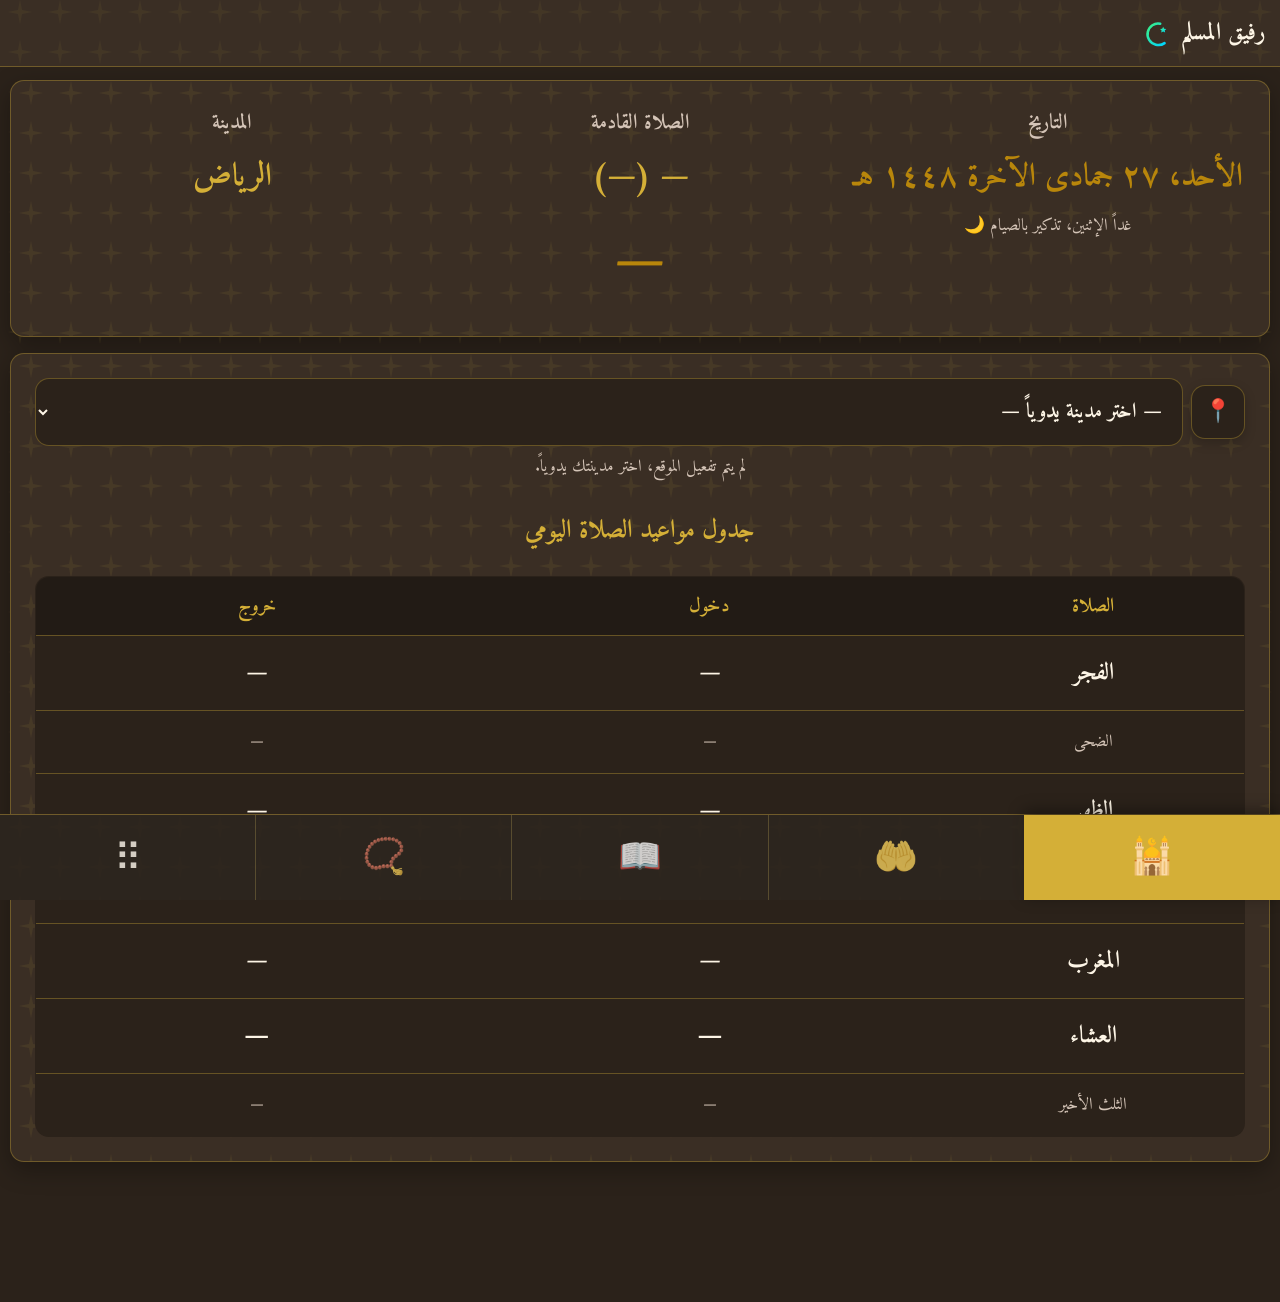
==== index.html @ 4bdc4fb9 "123" ====
<!doctype html>
<html lang="ar" dir="rtl" data-scheme="brown">
<head>
  <link rel="canonical" href="https://elyasalothman.github.io/Muslim-Companion/" />
 <meta name="description" content="رفيق المسلم: تطبيق ويب إسلامي متكامل يضم مواقيت الصلاة الدقيقة، أذكار الصباح والمساء، مصحفاً إلكترونياً للقراءة، وبوصلة القبلة."/>
<meta name="keywords" content="رفيق المسلم, مواقيت الصلاة، أذكار، القرآن الكريم، القبلة"/>

<meta property="og:title" content="رفيق المسلم - رفيقك اليومي في الطاعة"/>
<meta property="og:description" content="مواقيت صلاة، أذكار، وقرآن كريم في تطبيق واحد سريع وبسيط."/>
<meta property="og:image" content="./assets/img/icon-512.png"/>
<meta property="og:url" content="https://elyasalothman.github.io/Muslim-Companion/"/>

<script type="application/ld+json">
{
  "@context": "https://schema.org",
  "@type": "WebApplication",
  "name": "رفيق المسلم",
  "url": "https://elyasalothman.github.io/Muslim-Companion/",
  "description": "تطبيق ويب إسلامي متكامل يضم مواقيت الصلاة، أذكار الصباح والمساء، مصحفاً للقراءة، وبوصلة القبلة.",
  "applicationCategory": "LifestyleApplication",
  "operatingSystem": "All",
  "browserRequirements": "Requires JavaScript and HTML5",
  "softwareVersion": "1.0.0"
}
</script>
  <meta charset="utf-8"/>
  <meta name="viewport" content="width=device-width, initial-scale=1, maximum-scale=1, user-scalable=no"/>
  <meta name="theme-color" content="#1a1410"/>
  <link rel="manifest" href="./manifest.webmanifest"/>
  <link rel="icon" href="./assets/img/icon-192.png"/>
  <link rel="stylesheet" href="./assets/css/styles.css?v=1.0.0"/>
  <title>رفيق المسلم | مواقيت الصلاة، أذكار، والقرآن الكريم</title>
</head>
<body>
<header>
  <div class="header-wrap">
    <div class="brand">
      <span>رفيق المسلم</span>
      <img src="./assets/img/logo.svg" alt="شعار تطبيق رفيق المسلم" style="margin-right: 8px;"/>
    </div>
  </div>
</header>

<main>
  <div class="card" id="topKpiCard"> <div class="grid">
      <div class="kpi">
        <div class="label">التاريخ</div>
        <div class="value secondary" id="hijri">—</div>
  <div id="fastingReminder" class="small" style="color: var(--accent); font-weight: bold; margin-top: 6px;"></div>
</div>
      <div class="kpi"><div class="label">الصلاة القادمة</div><div class="value"><span id="nextPrayerName">—</span> <span>(</span><span id="nextPrayerTime">—</span><span>)</span></div><div id="nextCountdown" style="direction: ltr;" class="pulse-text">—</div></div>
      <div class="kpi"><div class="label">المدينة</div><div class="value" id="cityDisplay">—</div><div class="small" id="ptMeta"></div></div>
    </div>
  </div>

  <div class="card">
    <section id="times" class="section active">
      <div class="row" id="locationControls" style="display: flex; flex-wrap: nowrap; gap: 8px;">
        <button class="btn" id="useLocation" title="تحديد موقعي التلقائي" style="padding: 0 12px; font-size: 1.4rem;">📍</button>
        <select id="citySelect" style="flex: 1;"><option value="">— اختر مدينة يدوياً —</option></select>
      </div>
      <div class="small" id="ptStatus" style="margin-top: 6px; text-align: center;"></div>
<h3 class="section-title" style="text-align: center; border-bottom: none; margin-bottom: 5px;">جدول مواعيد الصلاة اليومي</h3>

      <div class="table-wrap">
        <table class="table" style="margin-top:10px">
          <thead>
            <tr>
              <th style="text-align: center; width: 25%;">الصلاة</th>
              <th style="text-align: center;">دخول</th>
              <th style="text-align: center;">خروج</th>
            </tr>
          </thead>
          <tbody>
            <tr id="tr_Fajr"><th>الفجر</th><td id="t_fajr_s" style="text-align: center;">—</td><td id="t_fajr_e" style="text-align: center;">—</td></tr>
            <tr class="minor" id="tr_Duha"><th>الضحى</th><td id="t_duha_s" style="text-align: center;">—</td><td id="t_duha_e" style="text-align: center;">—</td></tr>
            <tr id="tr_Dhuhr"><th>الظهر</th><td id="t_dhuhr_s" style="text-align: center;">—</td><td id="t_dhuhr_e" style="text-align: center;">—</td></tr>
            <tr id="tr_Asr"><th>العصر</th><td id="t_asr_s" style="text-align: center;">—</td><td id="t_asr_e" style="text-align: center;">—</td></tr>
            <tr id="tr_Maghrib"><th>المغرب</th><td id="t_maghrib_s" style="text-align: center;">—</td><td id="t_maghrib_e" style="text-align: center;">—</td></tr>
         <tr id="tr_Isha">
        <th style="text-align: center;">العشاء</th>
        <td style="text-align: center;">
          <div style="display: flex; flex-direction: column; align-items: center; justify-content: center; width: 100%;">
             <div style="display: flex; align-items: center; justify-content: center; gap: 5px;">
                <span id="ishaAdhanLabel" class="small" style="display: none;">الأذان:</span>
                <span id="t_isha_s" class="time-font">—</span>
             </div>
             <div id="trueIshaContainer" class="small" style="display: none; margin-top: 2px;">
                الفعلي: <span id="t_isha_true_s">—</span>
             </div>
          </div>
        </td>
        <td id="t_isha_e" style="text-align: center; vertical-align: middle;" class="time-font">—</td>
      </tr>
            <tr class="minor" id="tr_Lastthird"><th>الثلث الأخير</th><td id="t_lastthird_s" style="text-align: center;">—</td><td id="t_lastthird_e" style="text-align: center;">—</td></tr>
          </tbody>
        </table>
      </div>
    </section>

    <section id="qibla" class="section">
      <p style="text-align: center; font-weight: bold; font-size: 1.3rem;">زاوية القبلة: <span id="qiblaDeg" style="color: var(--accent);">—</span></p>
      <div class="compass">
        <div class="dial"></div>
        <div id="needle" class="needle"></div>
      </div>
      <div class="row" style="justify-content: center; margin-top: 20px;">
        <button class="btn" id="enableCompass" style="font-size: 1.4rem;">اتجاه القبلة</button>
      </div>
      <div class="small" id="compassStatus" style="text-align: center; margin-top: 10px;"></div>
      <div class="small" id="compassAccuracy" style="text-align: center;"></div>
    </section>

    <section id="adhkar" class="section">
  <h3 class="section-title">فائدة اليوم</h3>
  <div class="pager-card" style="margin-bottom: 24px; text-align: center;">
    <p id="dailyBenefitContent" style="font-size: 1.6rem; color: var(--accent); font-weight: bold; line-height: 1.8;">جاري تحميل الفائدة...</p>
  </div>

  <div id="adhkarPills" class="pills"></div>
  <div class="progress" style="margin-bottom: 20px; height: 14px; border-radius: 8px; box-shadow: inset 0 2px 4px rgba(0,0,0,0.3);">
    <div id="globalAdhkarProgress" style="width:0; background:var(--accent);"></div>
  </div>
  <div id="adhkarContainer"></div>
</section>

    <section id="tasbeeh" class="section">
      <div class="tasbeeh-wrap">
        <div class="tasbeeh-meta">
          <select id="tasbeehPhraseSelect" aria-label="اختيار التسبيح"></select>
          <button class="btn secondary" id="tasbeehNext" style="font-size: 1.4rem;">التالي</button>
        </div>
        <div class="current-tasbeeh" id="currentTasbeeh">سُبْحَانَ اللَّهِ</div>
        <div class="tasbeeh-kpi">
          <div class="card inner-card"><div class="kpi"><div class="label">العدّاد</div><div class="tasbeeh-counter" id="tasbeehCount">0</div></div></div>
          <div class="card inner-card"><div class="kpi"><div class="label">الهدف</div><div class="tasbeeh-target" id="tasbeehTarget">الهدف: 33</div></div></div>
        </div>
        <div class="tasbeeh-main-btn-wrap"><button class="tasbeeh-btn" id="tasbeehBtn">سَبِّح</button></div>
        <div class="tasbeeh-secondary-row"><button class="btn danger tasbeeh-reset-small" id="tasbeehReset">تصفير</button></div>
      </div>
    </section>

  <section id="quran" class="section">
  <h3 class="section-title">القرآن الكريم</h3>
  
  <div id="quranReader" style="display:none;">
    <button id="backToSurahs" style="font-size: 2.5rem; background: none; border: none; color: var(--accent); cursor: pointer;">&rarr;</button>
    <div id="surahTitle" style="text-align:center; font-size: 2rem; color: var(--accent); font-weight:bold; margin-bottom: 20px;"></div>
    <div id="quranText" style="font-size: 2rem; line-height: 2.5; text-align: justify; font-family: 'Amiri', serif; padding: 10px;"></div>
  </div>

  <div id="surahList" class="surah-grid">
     <div style="text-align:center; width:100%; grid-column: 1 / -1;">جاري تحميل قائمة السور...</div>
  </div>
</section>

<section id="learning" class="section">
  <h3 class="section-title">خطط مختصرة</h3>
  <div id="learnPlan"></div>

  <h3 class="section-title" style="margin-top: 24px;">مختارات علمية</h3>
  <ul id="learnCollections" class="custom-list"></ul>

  <h3 class="section-title" style="margin-top: 24px;">تذكيرات</h3>
  <ul id="learnReminders" class="custom-list"></ul>
  
  <h3 class="section-title" style="margin-top: 24px;">روابط مفيدة</h3>
  <div id="usefulLinks"></div>
</section>
    <section id="settings" class="section">
      <h3 class="section-title">إعدادات التطبيق</h3>
      <div class="pager-card" style="margin-bottom: 16px;">
    <div style="font-weight: bold; color: var(--accent); margin-bottom: 12px;">أقسام إضافية:</div>
    <div style="display: grid; gap: 10px; grid-template-columns: 1fr 1fr;">
       <button onclick="showSection('qibla')" class="btn secondary" style="font-size: 1.2rem;">🧭 القبلة</button>
       <button onclick="showSection('learning')" class="btn secondary" style="font-size: 1.2rem;">📚 فوائد وتعلم</button>
    </div>
  </div>
      <div class="pager-card" style="margin-bottom: 16px;">
        <div style="font-weight: bold; color: var(--accent); margin-bottom: 12px;">المظهر والألوان:</div>
        <div style="display: flex; gap: 12px; justify-content: center; flex-wrap: wrap;">
          <button class="color-dot" data-val="white" style="background-color: #f8f9fa;" title="ورقي"></button>
          <button class="color-dot" data-val="black" style="background-color: #141414;" title="مسطح"></button>
          <button class="color-dot" data-val="brown" style="background-color: #d4af37;" title="كلاسيكي"></button>
          <button class="color-dot" data-val="gray" style="background-color: #70757a;" title="زجاجي"></button>
          <button class="color-dot" data-val="colorful" style="background: linear-gradient(45deg, #06b6d4, #8b5cf6);" title="ملون"></button>
        </div>
      </div>

      <div class="pager-card" style="margin-bottom: 16px;">
        <div style="font-weight: bold; color: var(--accent); margin-bottom: 12px;">القراءة والتنبيهات:</div>
        <div style="display: grid; gap: 10px; grid-template-columns: 1fr 1fr;">
           <button id="toggleTashkeel" class="btn secondary" style="font-size: 1.2rem;">التشكيل (بَ/ب)</button>
           <button id="btnNotify" class="btn secondary" style="font-size: 1.2rem;">تنبيه الأذان 🔔</button>
           <button id="btnTextInc" class="btn secondary" style="font-size: 1.2rem;">تكبير الخط (A+)</button>
           <button id="btnTextDec" class="btn secondary" style="font-size: 1.2rem;">تصغير الخط (A-)</button>
           
        </div>
      </div>
<div class="pager-card" style="margin-bottom: 16px;">
  <div style="font-weight: bold; color: var(--accent); margin-bottom: 12px;">وقت العشاء الفعلي:</div>
  <button id="btnToggleTrueIsha" class="btn secondary" style="width: 100%; margin-bottom: 10px;">إظهار العشاء الفعلي</button>
  <p style="font-size: 1rem; color: var(--muted); line-height: 1.5; margin: 0; text-align: justify;">
    <b>لماذا يختلف؟</b> توقيت الأذان (الرسمي) يتبع تقويم أم القرى الذي يعتمد إضافة 90 دقيقة ثابتة بعد المغرب، بينما الوقت "الفعلي" يعتمد على الحساب الفلكي الدقيق لغياب الشفق الأحمر تماماً، وهو الأدق فلكياً.
  </p>
</div>
      <div class="pager-card" style="margin-bottom: 24px;">
        <div style="font-weight: bold; color: var(--accent); margin-bottom: 10px;">ضبط التاريخ الهجري:</div>
        <select id="hijriAdjSelect" style="width: 100%; border: 1px solid var(--border); background: var(--bg); color: var(--fg); border-radius: var(--radius); padding: 12px; font-family: 'Amiri', serif; font-size: 1.2rem; outline: none;">
          <option value="-2">تقديم يومين (-٢)</option>
          <option value="-1">تقديم يوم (-١)</option>
          <option value="0" selected>مطابق للتقويم (دقيق)</option>
          <option value="1">تأخير يوم (+١)</option>
          <option value="2">تأخير يومين (+٢)</option>
        </select>
      </div>
      
      <div style="text-align: center; padding: 20px 10px; color: var(--muted); font-size: 1.2rem; font-weight: bold; font-family: Arial, sans-serif;">
  الإصدار 1.0.0
</div>
    </section>
  </div>
</main>

<div id="updateBar">
  <div class="msg">تحديث جديد متوفر</div>
  <div class="row" style="margin:0"><button class="btn" id="updateNow">تحديث</button><button class="btn secondary" id="updateLater">لاحقًا</button></div>
</div>

<nav class="bottom-nav">
  <button class="active" data-target="times" title="أوقات الصلاة">🕌</button>
  <button data-target="adhkar" title="الأذكار">🤲</button>
  <button data-target="quran" title="القرآن">📖</button>
  <button data-target="tasbeeh" title="تسبيح">📿</button>
  <button data-target="settings" title="المزيد">⠿</button>
</nav>

<script src="./assets/js/app.js?v=1.0.0" type="module"></script>
</body>
</html>
---- assets/css/styles.css ----
@import url('https://fonts.googleapis.com/css2?family=Amiri:wght@400;700&display=swap');

:root, [data-scheme='brown'] {
  --bg: #2b221a; --bg2: #3a2e24; --card: #3a2e24; --fg: #fdf5e6; 
  --muted: #d4c4b7; --accent: #d4af37; --accent2: #b8860b; --danger: #e63946; 
  --border: rgba(212, 175, 55, 0.35); --radius: 14px; 
  --card-border: 1px solid var(--border); --card-shadow: 0 8px 24px rgba(0,0,0,0.3); 
  --pattern-bg: url("data:image/svg+xml,%3Csvg width='40' height='40' viewBox='0 0 40 40' xmlns='http://www.w3.org/2000/svg'%3E%3Cpath d='M20 0l2 10 10 2-10 2-2 10-2-10-10-2 10-2z' fill='%23d4af37' fill-opacity='0.1' fill-rule='evenodd'/%3E%3C/svg%3E");
}

[data-scheme='colorful'] {
  --bg: #0f172a; --bg2: rgba(30, 41, 59, 0.7); --card: rgba(30, 41, 59, 0.7);
  --fg: #f8fafc; --muted: #e2e8f0; --accent: #00e5ff; --accent2: #ff4081; --danger: #ff5252; 
  --border: rgba(255, 255, 255, 0.15); --radius: 20px; 
  --card-border: 1px solid rgba(255, 255, 255, 0.15); --card-shadow: 0 8px 32px rgba(0, 0, 0, 0.5); 
  --pattern-bg: radial-gradient(circle at 10% 20%, rgba(0, 229, 255, 0.08), transparent 40%), radial-gradient(circle at 90% 80%, rgba(255, 64, 129, 0.08), transparent 40%);
}

[data-scheme='black'] {
  --bg: #000000;         /* أسود مطلق للخلفية الأساسية والقارئ */
  --bg2: #080808;        /* أسود قريب جداً للهيدر والفوتر ليعطي عمق */
  --card: #0c0c0c;       /* أسود بلمحة رمادية بسيطة للكروت لتظهر ملامحها */
  --fg: #d4c4b7;         /* لون بني خفيف (كريمي ترابي) مريح جداً للعين وغير ناصع */
  --muted: #666666;      /* لون رمادي للنصوص الأقل أهمية */
  --accent: #d4af37;     /* لون ذهبي مطفي للعناوين والأرقام */
  --accent2: #333333;    /* لون للأزرار غير النشطة */
  --danger: #9e2a2b;     /* أحمر داكن هادئ */
  --border: #1a1a1a;     /* حدود خفيفة جداً تظهر ملامح الأقسام */
  --radius: 12px; 
  --card-border: 1px solid var(--border); 
  --card-shadow: none; 
  --pattern-bg: none;    /* إزالة أي نقش لضمان سواد الخلفية في القرآن */
}

[data-scheme='gray'] {
  --bg: #1a1c23; --bg2: #272a33; --card: #272a33; --fg: #f1f3f5; --muted: #aab0b6; 
  --accent: #8ab4f8; --accent2: #5f6368; --danger: #f28b82; --border: rgba(255,255,255,.1);
  --radius: 16px; --card-border: 1px solid var(--border); --card-shadow: 0 8px 24px rgba(0,0,0,0.3); --pattern-bg: none;
}

[data-scheme='white'] {
  --bg: #f4f6f8; --bg2: #ffffff; --card: #ffffff; --fg: #1c1e21; --muted: #606770; 
  --accent: #1877f2; --accent2: #a0aab5; --danger: #d93025; --border: rgba(0,0,0,.1);
  --radius: 14px; --card-border: 1px solid var(--border); --card-shadow: 0 4px 16px rgba(0,0,0,0.06); --pattern-bg: none;
}

*{box-sizing:border-box;min-width:0}
html,body{margin:0;padding:0;}

body{
  font-family: 'Amiri', serif;
  font-size: 1.5rem; 
  text-rendering:optimizeLegibility;
  background:var(--bg); color:var(--fg);
  /* السماح بالسحب الطبيعي */
  overflow-y: auto; overflow-x: hidden;
  transition: font-size 0.3s ease, background 0.4s ease, color 0.4s ease;
}

body::before{
  content:'';position:fixed;inset:0;pointer-events:none; z-index:-2; background: var(--pattern-bg, none);
}

a{color:inherit; text-decoration:none;}
img,svg,canvas{max-width:100%;height:auto}

header{
  position: fixed; top: 0; left: 0; right: 0;
  background:var(--bg2); border-bottom:1px solid var(--border);
  z-index: 1000; backdrop-filter: blur(12px); -webkit-backdrop-filter: blur(12px);
}
header::before {
  content:''; position:absolute; inset:0; pointer-events:none; z-index:-1;
  background: var(--pattern-bg, none); opacity: 0.6;
}
.header-wrap{
  width:100%; padding:12px 14px; display:flex; align-items:center; justify-content:flex-start; /* لليمين في الـ RTL */
}
.brand{display:flex;align-items:center;font-weight:900;font-size:1.5rem;}
.brand img{width:36px;height:36px}

main{
  width:100%; max-width:100%; padding:80px 10px 140px; /* مساحة للهيدر والفوتر */
  display:grid; gap:16px; margin:0;
}

.card {
  background:var(--bg2); border:var(--card-border); border-radius:var(--radius);
  box-shadow:var(--card-shadow); padding:24px; position:relative; overflow:hidden;
  transition: background 0.4s ease, box-shadow 0.4s ease, border-color 0.4s ease;
}
[data-scheme='colorful'] .card { backdrop-filter: blur(12px); -webkit-backdrop-filter: blur(12px); }
.card::before { content:''; position:absolute; inset:0; pointer-events:none; z-index:0; background: var(--pattern-bg, none); opacity: 0.8; }
.card > * { position: relative; z-index: 1; }

.inner-card { padding: 16px; background: rgba(0,0,0,0.1); box-shadow: inset 0 2px 10px rgba(0,0,0,0.1); border: 1px solid var(--border); }
.grid{display:grid;grid-template-columns:repeat(auto-fit,minmax(260px,1fr));gap:14px}
.kpi{text-align:center}
.kpi .label{color:var(--muted);font-size:1.3rem; margin-bottom: 8px; display:block; font-weight:bold;}
.kpi .value{font-size:2rem;font-weight:900;color:var(--accent)}
.kpi .value.secondary{color:var(--accent2)}

@keyframes pulse { 0% { opacity: 1; transform: scale(1); } 50% { opacity: 0.8; transform: scale(0.98); } 100% { opacity: 1; transform: scale(1); } }
.pulse-text { animation: pulse 2s infinite ease-in-out; }
#nextCountdown{font-size:3.5rem;font-weight:900;color:var(--accent2);margin-top:8px}

.section{display:none;}
.section.active{display:block; animation: fadeIn 0.4s cubic-bezier(0.4, 0, 0.2, 1) forwards;}
@keyframes fadeIn { from { opacity: 0; transform: translateY(15px); } to { opacity: 1; transform: translateY(0); } }

.row{display:flex;gap:12px;flex-wrap:wrap;align-items:center}
.row button,.row select,.row input { border:1px solid var(--border);background:var(--bg);color:var(--fg); border-radius:var(--radius);padding:14px 16px;min-height:54px; font-family:'Amiri',serif; font-size: 1.3rem; font-weight: bold; transition: all 0.2s; outline: none; }

.table-wrap{overflow-x:auto;-webkit-overflow-scrolling:touch}
.table{width:100%;border-collapse:collapse;border: 1px solid var(--border); margin-top:12px; border-radius: var(--radius); overflow: hidden; background: var(--bg);}
.table th,.table td{padding:16px 8px; border-bottom:1px solid var(--border); font-size: 1.5rem; font-weight: bold;}
.table thead th{color:var(--accent);background:rgba(0,0,0,0.2); font-size: 1.4rem;}
.table tr.minor th,.table tr.minor td{color:var(--muted); font-weight: normal;}
.current-prayer { background-color: rgba(212, 175, 55, 0.15) !important; border-right: 6px solid var(--accent); }

.btn{background:var(--accent);color:var(--bg);border:none;border-radius:var(--radius);padding:14px 20px;font-weight:900;font-family:'Amiri',serif;cursor:pointer; font-size: 1.3rem; transition: all 0.2s; box-shadow: 0 4px 12px rgba(0,0,0,0.2);}
.btn.secondary{background:var(--bg);color:var(--fg);border:1px solid var(--border); box-shadow: none;}
.btn.danger{background:var(--danger);color:#fff;}

/* الأزرار السفلية (كبيرة ومتلاصقة وثابتة) */
.bottom-nav {
  position: fixed; bottom: 0; left: 0; right: 0;
  background: var(--bg2); border-top: 1px solid var(--border);
  display: flex; justify-content: center; align-items: stretch;
  padding: 0; z-index: 1000; backdrop-filter: blur(12px); -webkit-backdrop-filter: blur(12px);
  padding-bottom: env(safe-area-inset-bottom, 0px);
}
.bottom-nav::before { content:''; position:absolute; inset:0; pointer-events:none; z-index:-1; background: var(--pattern-bg, none); opacity: 0.6; }
.bottom-nav button { 
  background: var(--bg); border: none; border-left: 1px solid var(--border); border-radius: 0;
  font-size: 2.2rem; padding: 20px 0; cursor: pointer; transition: all 0.3s; 
  flex: 1; margin: 0; display: flex; justify-content: center; 
  /* تعديل هنا: تقليل الفلتر وزيادة الشفافية للوضوح */
  filter: grayscale(30%) opacity(0.8); 
  position: relative; z-index: 1; 
}

/* تحسين إضافي لزر الإعدادات (المزيد) تحديداً */
.bottom-nav button[data-target="settings"] {
  font-size: 2.4rem; /* تكبير بسيط ليظهر الرمز بوضوح */
  color: var(--fg);
}
/* تحسين ظهور الأيقونات غير النشطة في الوضع الأسود */
[data-scheme='black'] .bottom-nav button {
    filter: grayscale(100%) brightness(0.7); /* جعلها هادئة وغير لامعة */
    color: var(--fg);
}

[data-scheme='black'] .bottom-nav button.active {
    filter: none; /* الأيقونة النشطة تظهر بلونها الكامل أو الأبيض */
    background: #111111; /* خلفية خفيفة جداً للزر النشط */
}
.bottom-nav button:last-child { border-left: none; }
.bottom-nav button.active { background: var(--accent); filter: grayscale(0%) opacity(1); box-shadow: 0 -4px 15px rgba(0,0,0,0.4); }

.pills {display: grid; grid-template-columns: repeat(4, 1fr); gap: 10px; margin: 10px 0 20px;}
.pills button { border: 1px solid var(--border); background: var(--bg); color: var(--fg); border-radius: var(--radius); padding: 12px 4px; min-height: 58px; font-family: 'Amiri', serif; cursor: pointer; font-size: 1.2rem; font-weight: bold; line-height: 1.3; transition: all 0.2s; }
.pills button.active {background: var(--accent2); color: #fff; border-color: var(--accent2); transform: scale(1.05); }

.pager-wrap{display:grid;gap:18px; width:100%; margin:0 auto}
.pager-card{padding:26px;border:var(--card-border);border-radius:var(--radius);background:var(--bg);box-shadow:var(--card-shadow); transition: all 0.3s;}
.dhikr-text,.pager-card .dhikr-text{font-size:2em;line-height:2.2;margin:0;color:var(--accent); font-weight: bold;}
.pager-meta{display:flex;justify-content:space-between;gap:12px;flex-wrap:wrap;color:var(--muted);font-size:1.2rem;margin-top:16px}
.pager-controls{display:grid;grid-template-columns:1fr 1fr;gap:14px}
.pager-index{text-align:center;color:var(--muted);font-size:1.4rem; font-weight: bold;}

.progress{background:rgba(0,0,0,.2);border: 1px solid var(--border);}
.progress>div{height:100%;width:0;background:var(--accent); transition: width 0.5s cubic-bezier(0.4, 0, 0.2, 1); border-radius: 6px;}

.actions{display:flex;gap:14px;flex-wrap:wrap;justify-content:flex-start;align-items:center;margin-top:16px}
.actions .left{display:flex;gap:12px;flex-wrap:wrap;align-items:center}
.btn.tiny,.mini-link{padding:10px 14px !important;min-height:40px !important;font-size:1.2rem !important;border-radius:var(--radius) !important;font-weight:800}

.repeat-square{width:70px;min-width:70px;height:70px;padding:0 !important;border-radius:var(--radius) !important;display:inline-flex;align-items:center;justify-content:center;font-size:1.8rem !important;font-weight:900;font-family:Arial,sans-serif; background: var(--bg2);}
.repeat-square.wide{width:auto;min-width:90px;padding:0 16px !important}
.repeat-square.done{background:var(--accent2);color:#fff;border-color:var(--accent2)}
.when-chip{display:inline-flex;align-items:center;gap:6px;padding:8px 12px;border-radius:var(--radius);border:1px dashed var(--accent);font-size:1.2rem;color:var(--accent)}

.compass{position:relative;width:260px;height:260px;margin:20px auto}
.compass .dial{position:absolute;inset:0;border-radius:50%;border:6px solid var(--accent);background:var(--bg) url("data:image/svg+xml,%3Csvg width='100%25' height='100%25' viewBox='0 0 100 100' xmlns='http://www.w3.org/2000/svg'%3E%3Ccircle cx='50' cy='50' r='40' fill='none' stroke='%23d4af37' stroke-width='1' stroke-opacity='0.3'/%3E%3C/svg%3E") center center no-repeat; background-size: cover; box-shadow: inset 0 0 20px rgba(0,0,0,0.5);}
.compass .needle {
  position: absolute;
  left: 50%;
  top: 50%;
  width: 8px;
  height: 120px;
  background: var(--danger);
  transform-origin: 50% 100%;
  transform: translate(-50%, -100%) rotate(0deg);
  border-radius: 6px;
  box-shadow: 0 4px 8px rgba(0,0,0,0.5);

}
.tasbeeh-wrap{display:grid;gap:18px; width:100%; margin:0 auto}
.tasbeeh-meta{display:grid;gap:12px;grid-template-columns:1fr auto}
#tasbeehPhraseSelect { width: 100%; background-color: var(--bg) !important; border: 2px solid var(--border) !important; color: var(--fg) !important; font-size: 1.6rem !important; font-weight: bold; padding: 16px 12px !important; border-radius: var(--radius); outline: none; transition: border-color 0.3s; }
.current-tasbeeh{padding:24px;border:var(--card-border);border-radius:var(--radius);background:var(--bg);text-align:center;font-weight:900;font-size:2.2rem;line-height:1.8;color:var(--accent);box-shadow:var(--card-shadow);}
.tasbeeh-kpi{display:grid;grid-template-columns:repeat(2,minmax(0,1fr));gap:16px}
.tasbeeh-counter{font-size:4.5rem !important;line-height:1;font-weight:900;color:var(--accent);font-family:Arial,sans-serif}
.tasbeeh-target{font-size:1.8rem;font-weight:800;color:var(--accent2)}
.tasbeeh-main-btn-wrap{margin-top:16px;display:flex;justify-content:center}
.tasbeeh-btn{ width:180px;height:180px;border-radius:50%;font-size:2.5rem;font-weight:900; background: radial-gradient(circle at 30% 30%, var(--accent), var(--accent2)); color:var(--bg);border:6px solid var(--bg);box-shadow:0 10px 30px rgba(0,0,0,0.5), inset 0 0 20px rgba(255,255,255,0.2); display:flex;align-items:center;justify-content:center;font-family:'Amiri',serif;cursor:pointer; transition: all 0.15s cubic-bezier(0.4, 0, 0.2, 1); }
.tasbeeh-btn:active{transform:scale(.92);box-shadow:0 4px 15px rgba(0,0,0,0.5), inset 0 0 10px rgba(0,0,0,0.2);}
.tasbeeh-secondary-row{display:flex;justify-content:center;margin-top:18px}

.section-title { font-size: 1.6rem; color: var(--accent); border-bottom: 2px dashed var(--border); padding-bottom: 8px; margin-bottom: 16px;}
.custom-list { padding-right: 20px; font-size: 1.4rem; line-height: 1.8; }
.custom-list li { margin-bottom: 12px; }
.custom-list a { color: var(--accent); text-decoration: underline; text-decoration-color: var(--border); text-underline-offset: 4px; }
.custom-list a:hover { color: var(--accent2); }

#updateBar{position:fixed;left:50%;bottom:120px;transform:translateX(-50%);width:min(520px,calc(100% - 24px));display:none;gap:10px;align-items:center;justify-content:space-between;background:var(--bg2);border:1px solid var(--accent);border-radius:var(--radius);padding:14px 18px;z-index:9999; box-shadow: 0 10px 30px rgba(0,0,0,0.5);}
#updateBar .msg{font-size:1.3rem;font-weight:700}

.color-dot {
  width: 32px !important; height: 32px !important;
  border-radius: 50% !important; border: 2px solid rgba(255,255,255,0.3) !important;
  cursor: pointer; padding: 0 !important; min-height: auto !important;
  box-shadow: 0 4px 8px rgba(0,0,0,0.3); transition: transform 0.2s cubic-bezier(0.4, 0, 0.2, 1);
}
.color-dot:hover { border-color: var(--accent) !important; transform: scale(1.1); }

@media (max-width:768px){
  #nextCountdown{font-size:3.5rem}
  .row{flex-direction:column;align-items:stretch} .row>*{width:100%}
  .compass{width:220px;height:220px} .tasbeeh-btn{width:160px;height:160px;font-size:2.2rem}
}
@media (max-width:420px){
  body{font-size:1.3rem} .card{padding:16px}
  .brand img{width:32px;height:32px} .brand{font-size:1.4rem}
  #nextCountdown{font-size:3rem} .table th,.table td{padding:12px 4px;font-size:1.3rem}
  .tasbeeh-counter{font-size:3.8rem !important} .tasbeeh-target{font-size:1.5rem}
  .tasbeeh-btn{width:140px;height:140px;font-size:2rem}
  .pills button { font-size: 1.1rem; padding: 8px 2px; min-height: 50px; }
  .bottom-nav button { font-size: 2.1rem; padding: 18px 0; }
}
.surah-grid { display: grid; grid-template-columns: repeat(auto-fill, minmax(140px, 1fr)); gap: 12px; }
.surah-card { background: var(--bg); border: 1px solid var(--border); padding: 16px; border-radius: var(--radius); text-align: center; cursor: pointer; transition: all 0.2s; box-shadow: var(--card-shadow); }
.surah-card:hover { border-color: var(--accent); transform: translateY(-2px); }
.surah-name { font-size: 1.6rem; font-weight: bold; color: var(--accent); }
.surah-meta { font-size: 1.1rem; color: var(--muted); margin-top: 5px; }

.ayah-text { display: inline; }
/* تعديل شكل رقم الآية */
.ayah-number { 
  display: inline-flex; align-items: center; justify-content: center; 
  width: 36px; height: 36px; margin: 0 8px; font-size: 1.1rem; 
  /* جعل رقم الآية يتبع اللون الذهبي المطفي */
  color: var(--accent) !important; 
  background: url("data:image/svg+xml,%3Csvg xmlns='http://www.w3.org/2000/svg' viewBox='0 0 36 36'%3E%3Cpath fill='none' stroke='%23d4af37' stroke-width='1.5' d='M18 2L22.5 7L29.5 8.5L30.5 15.5L35 20.5L30.5 25.5L29.5 32.5L22.5 34L18 39L13.5 34L6.5 32.5L5.5 25.5L1 20.5L5.5 15.5L6.5 8.5L13.5 7Z'/%3E%3C/svg%3E") no-repeat center center; 
  background-size: contain; 
  /* إضافة فلتر لتخفيف حدة اللون وجعله مريحاً للعين في الظلام */
  filter: sepia(0.4); 
}
/* أضف هذا النمط في ملف styles.css */
.small, .table tr.minor th, .table tr.minor td {
  font-size: 1.1rem !important; /* حجم خط صغير وموحد */
  color: var(--muted) !important;
  font-weight: normal !important;
}
/* أضف هذه الأنماط في نهاية ملف assets/css/styles.css */

/* توحيد حجم خط الأرقام في الجدول */
.time-font {
  font-size: 1.4rem !important;
  font-weight: bold !important;
  font-family: Arial, sans-serif; /* استخدام خط سليم للأرقام لضمان التساوي */
}

/* توحيد الحجم الصغير (الضحى، الثلث الأخير، دقة الموقع، وتفاصيل العشاء) */
.small, .table tr.minor th, .table tr.minor td {
  font-size: 1.05rem !important; 
  color: var(--muted) !important;
  font-weight: normal !important;
}

/* ضبط عناوين الجدول */
.table thead th {
  font-size: 1.2rem !important;
  padding: 12px 5px !important;
}
/* واجهة القراءة الكاملة للقرآن */
/* تعديل واجهة القارئ لضمان السواد المطلق */
.reader-overlay {
  position: fixed; inset: 0; 
  /* إجبار الخلفية على السواد المطلق المتوافق مع شاشات الأيفون */
  background: var(--bg) !important; 
  z-index: 9999;
  display: flex; flex-direction: column; 
  padding: env(safe-area-inset-top) 0 env(safe-area-inset-bottom);
}
.reader-header {
  display: flex; align-items: center; justify-content: space-between;
  padding: 10px 15px; border-bottom: 1px solid var(--border); background: var(--bg2);
}
/* تعديل منطقة نص القرآن (الخط واللون) */
.quran-content-area {
  flex: 1; overflow-y: auto; padding: 30px 20px;
  font-size: 2.2rem; line-height: 2.8; text-align: justify; font-family: 'Amiri', serif;
  /* استخدام اللون البني الخفيف (الذي عرفناه بـ --fg) للنص ليكون غير مبهر */
  color: var(--fg) !important; 
  background: var(--bg) !important;
}
.reader-footer {
  display: flex; align-items: center; justify-content: space-between;
  padding: 12px 20px; background: var(--bg2); border-top: 1px solid var(--border);
}
.back-btn { font-size: 2.5rem; background: none; border: none; color: var(--accent); cursor: pointer; }
.reader-title { font-size: 1.4rem; font-weight: bold; color: var(--accent); }
/* تنسيقات قسم القرآن الكريم والبث */
.surah-grid { display: grid; grid-template-columns: repeat(auto-fill, minmax(140px, 1fr)); gap: 12px; }
.surah-card { background: var(--bg); border: 1px solid var(--border); padding: 16px; border-radius: var(--radius); text-align: center; cursor: pointer; transition: all 0.2s; box-shadow: var(--card-shadow); }
.surah-card:hover { border-color: var(--accent); transform: translateY(-2px); }
.surah-name { font-size: 1.6rem; font-weight: bold; color: var(--accent); }
.surah-meta { font-size: 1.1rem; color: var(--muted); margin-top: 5px; }

.video-container {
  position: relative; width: 100%; aspect-ratio: 16 / 9;
  border-radius: var(--radius); overflow: hidden; background: #000; margin-top: 10px;
}
.video-container iframe { position: absolute; top: 0; left: 0; width: 100%; height: 100%; border: none; }

#quranTabs { margin-bottom: 20px; display: grid; grid-template-columns: 1fr 1fr; gap: 10px; }
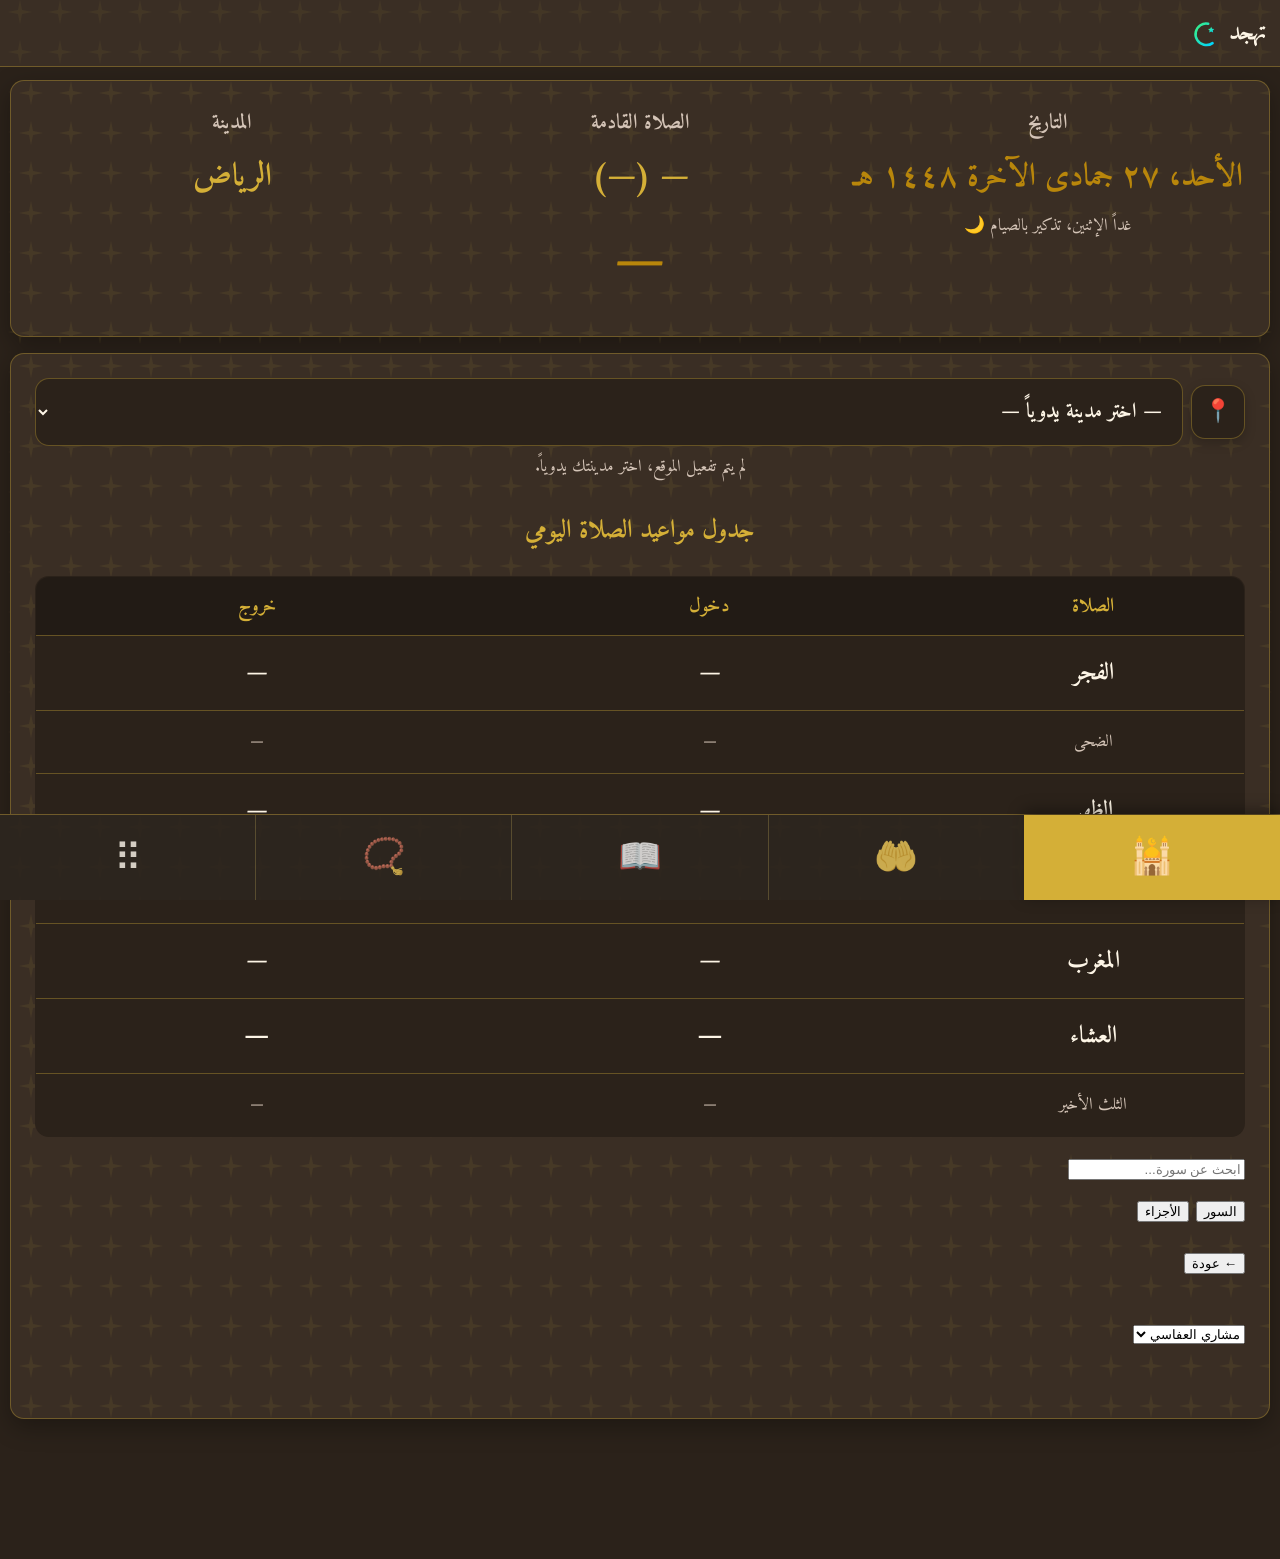
==== commit dbab635d: "123 123" ====
--- a/index.html
+++ b/index.html
@@ -1,22 +1,22 @@
 <!doctype html>
-<html lang="ar" dir="rtl" data-scheme="brown">
+<html lang="ar" dir="rtl" data-scheme="colorful">
 <head>
-  <link rel="canonical" href="https://elyasalothman.github.io/Muslim-Companion/" />
- <meta name="description" content="رفيق المسلم: تطبيق ويب إسلامي متكامل يضم مواقيت الصلاة الدقيقة، أذكار الصباح والمساء، مصحفاً إلكترونياً للقراءة، وبوصلة القبلة."/>
-<meta name="keywords" content="رفيق المسلم, مواقيت الصلاة، أذكار، القرآن الكريم، القبلة"/>
-
-<meta property="og:title" content="رفيق المسلم - رفيقك اليومي في الطاعة"/>
+<link rel="canonical" href="https://tahajjud.alhajda.com/" />
+<meta name="description" content="تهجد: تطبيق ويب إسلامي متكامل يضم مواقيت الصلاة الدقيقة، أذكار الصباح والمساء، ومصحفاً إلكترونياً للقراءة."/>
+<meta name="keywords" content="تهجد, مواقيت الصلاة، أذكار، القرآن الكريم، القبلة"/>
+
+<meta property="og:title" content="تهجد - رفيقك اليومي في الطاعة"/>
+<meta property="og:url" content="https://tahajjud.alhajda.com/"/>
 <meta property="og:description" content="مواقيت صلاة، أذكار، وقرآن كريم في تطبيق واحد سريع وبسيط."/>
 <meta property="og:image" content="./assets/img/icon-512.png"/>
-<meta property="og:url" content="https://elyasalothman.github.io/Muslim-Companion/"/>
 
 <script type="application/ld+json">
 {
   "@context": "https://schema.org",
   "@type": "WebApplication",
-  "name": "رفيق المسلم",
-  "url": "https://elyasalothman.github.io/Muslim-Companion/",
-  "description": "تطبيق ويب إسلامي متكامل يضم مواقيت الصلاة، أذكار الصباح والمساء، مصحفاً للقراءة، وبوصلة القبلة.",
+  "name": "تهجد",
+  "url": "https://tahajjud.alhajda.com/",
+  "description": "تطبيق ويب إسلامي متكامل يضم مواقيت الصلاة، أذكار الصباح والمساء، ومصحفاً للقراءة، وبوصلة القبلة.",
   "applicationCategory": "LifestyleApplication",
   "operatingSystem": "All",
   "browserRequirements": "Requires JavaScript and HTML5",
@@ -29,15 +29,15 @@
   <link rel="manifest" href="./manifest.webmanifest"/>
   <link rel="icon" href="./assets/img/icon-192.png"/>
   <link rel="stylesheet" href="./assets/css/styles.css?v=1.0.0"/>
-  <title>رفيق المسلم | مواقيت الصلاة، أذكار، والقرآن الكريم</title>
+  <title>تهجد | مواقيت الصلاة، أذكار، والقرآن الكريم</title>
 </head>
 <body>
 <header>
   <div class="header-wrap">
     <div class="brand">
-      <span>رفيق المسلم</span>
-      <img src="./assets/img/logo.svg" alt="شعار تطبيق رفيق المسلم" style="margin-right: 8px;"/>
-    </div>
+  <span>تهجد</span>
+  <img src="./assets/img/logo.svg" alt="شعار تطبيق تهجد" style="margin-right: 8px;"/>
+</div>
   </div>
 </header>
 
@@ -141,31 +141,53 @@
     </section>
 
   <section id="quran" class="section">
-  <h3 class="section-title">القرآن الكريم</h3>
-  
+  <div class="quran-header">
+    <h3 class="section-title">القرآن الكريم</h3>
+    <input type="text" id="quranSearch" placeholder="🔍 ابحث عن اسم السورة..." 
+           style="width: 100%; margin-bottom: 15px; padding: 12px; border-radius: 10px; border: 1px solid var(--border); background: var(--bg); color: var(--fg);">
+    
+    <div id="quranTabs" class="pills" style="grid-template-columns: 1fr 1fr; margin-bottom: 15px;">
+      <button class="active" data-tab="surah">السور</button>
+      <button data-tab="juz">الأجزاء</button>
+    </div>
+  </div>
+
+  <div id="surahList" class="surah-grid">
+     <div style="text-align:center; width:100%; grid-column: 1 / -1;">جاري تحميل القائمة...</div>
+  </div>
+
   <div id="quranReader" style="display:none;">
-    <button id="backToSurahs" style="font-size: 2.5rem; background: none; border: none; color: var(--accent); cursor: pointer;">&rarr;</button>
-    <div id="surahTitle" style="text-align:center; font-size: 2rem; color: var(--accent); font-weight:bold; margin-bottom: 20px;"></div>
-    <div id="quranText" style="font-size: 2rem; line-height: 2.5; text-align: justify; font-family: 'Amiri', serif; padding: 10px;"></div>
-  </div>
-
-  <div id="surahList" class="surah-grid">
-     <div style="text-align:center; width:100%; grid-column: 1 / -1;">جاري تحميل قائمة السور...</div>
+    <div class="reading-controls" style="display: flex; justify-content: space-between; align-items: center; margin-bottom: 20px;">
+      <button id="backToSurahs" class="btn secondary" style="font-size: 1.2rem;">← عودة</button>
+      <div id="surahTitle" style="font-size: 1.8rem; color: var(--accent); font-weight:bold;"></div>
+      <div style="width: 40px;"></div> </div>
+    
+    <div id="quranText" class="quran-text-container"></div>
   </div>
 </section>
 
-<section id="learning" class="section">
-  <h3 class="section-title">خطط مختصرة</h3>
-  <div id="learnPlan"></div>
-
-  <h3 class="section-title" style="margin-top: 24px;">مختارات علمية</h3>
-  <ul id="learnCollections" class="custom-list"></ul>
-
-  <h3 class="section-title" style="margin-top: 24px;">تذكيرات</h3>
-  <ul id="learnReminders" class="custom-list"></ul>
-  
-  <h3 class="section-title" style="margin-top: 24px;">روابط مفيدة</h3>
-  <div id="usefulLinks"></div>
+<section id="quranPage" class="page hidden">
+    <div class="quran-header">
+        <input type="text" id="quranSearch" placeholder="ابحث عن سورة...">
+        <div class="quran-tabs">
+            <button class="active" data-tab="surah">السور</button>
+            <button data-tab="juz">الأجزاء</button>
+        </div>
+    </div>
+    
+    <div id="surahList" class="quran-list"></div>
+    
+    <div id="readingView" class="hidden">
+        <div class="reading-controls">
+            <button id="backToList">← عودة</button>
+            <h2 id="currentSurahName"></h2>
+            <select id="readerSelect">
+                <option value="ar.alafasy">مشاري العفاسي</option>
+                <option value="ar.husary">الحصري</option>
+            </select>
+        </div>
+        <div id="quranText" class="quran-text-container"></div>
+    </div>
 </section>
     <section id="settings" class="section">
       <h3 class="section-title">إعدادات التطبيق</h3>
--- a/assets/css/styles.css
+++ b/assets/css/styles.css
@@ -299,13 +299,7 @@
   padding: 10px 15px; border-bottom: 1px solid var(--border); background: var(--bg2);
 }
 /* تعديل منطقة نص القرآن (الخط واللون) */
-.quran-content-area {
-  flex: 1; overflow-y: auto; padding: 30px 20px;
-  font-size: 2.2rem; line-height: 2.8; text-align: justify; font-family: 'Amiri', serif;
-  /* استخدام اللون البني الخفيف (الذي عرفناه بـ --fg) للنص ليكون غير مبهر */
-  color: var(--fg) !important; 
-  background: var(--bg) !important;
-}
+
 .reader-footer {
   display: flex; align-items: center; justify-content: space-between;
   padding: 12px 20px; background: var(--bg2); border-top: 1px solid var(--border);
@@ -314,8 +308,21 @@
 .reader-title { font-size: 1.4rem; font-weight: bold; color: var(--accent); }
 /* تنسيقات قسم القرآن الكريم والبث */
 .surah-grid { display: grid; grid-template-columns: repeat(auto-fill, minmax(140px, 1fr)); gap: 12px; }
-.surah-card { background: var(--bg); border: 1px solid var(--border); padding: 16px; border-radius: var(--radius); text-align: center; cursor: pointer; transition: all 0.2s; box-shadow: var(--card-shadow); }
-.surah-card:hover { border-color: var(--accent); transform: translateY(-2px); }
+.surah-card {
+    display: flex;
+    justify-content: space-between;
+    padding: 15px;
+    margin-bottom: 10px;
+    background: var(--bg-card);
+    border-radius: 10px;
+    cursor: pointer;
+    transition: 0.3s;
+}
+
+.surah-card:hover {
+    transform: scale(1.02);
+    border-right: 5px solid var(--primary);
+}
 .surah-name { font-size: 1.6rem; font-weight: bold; color: var(--accent); }
 .surah-meta { font-size: 1.1rem; color: var(--muted); margin-top: 5px; }
 
@@ -326,3 +333,21 @@
 .video-container iframe { position: absolute; top: 0; left: 0; width: 100%; height: 100%; border: none; }
 
 #quranTabs { margin-bottom: 20px; display: grid; grid-template-columns: 1fr 1fr; gap: 10px; }
+.quran-text-container {
+    font-family: 'Amiri', serif; /* يفضل استخدام خط عثماني */
+    font-size: 1.5rem;
+    line-height: 2.5;
+    text-align: center;
+    padding: 20px;
+    background: var(--bg-card);
+    border-radius: 15px;
+    direction: rtl;
+}
+
+.quran-header {
+    position: sticky;
+    top: 0;
+    background: var(--bg-body);
+    z-index: 10;
+    padding: 10px 0;
+}
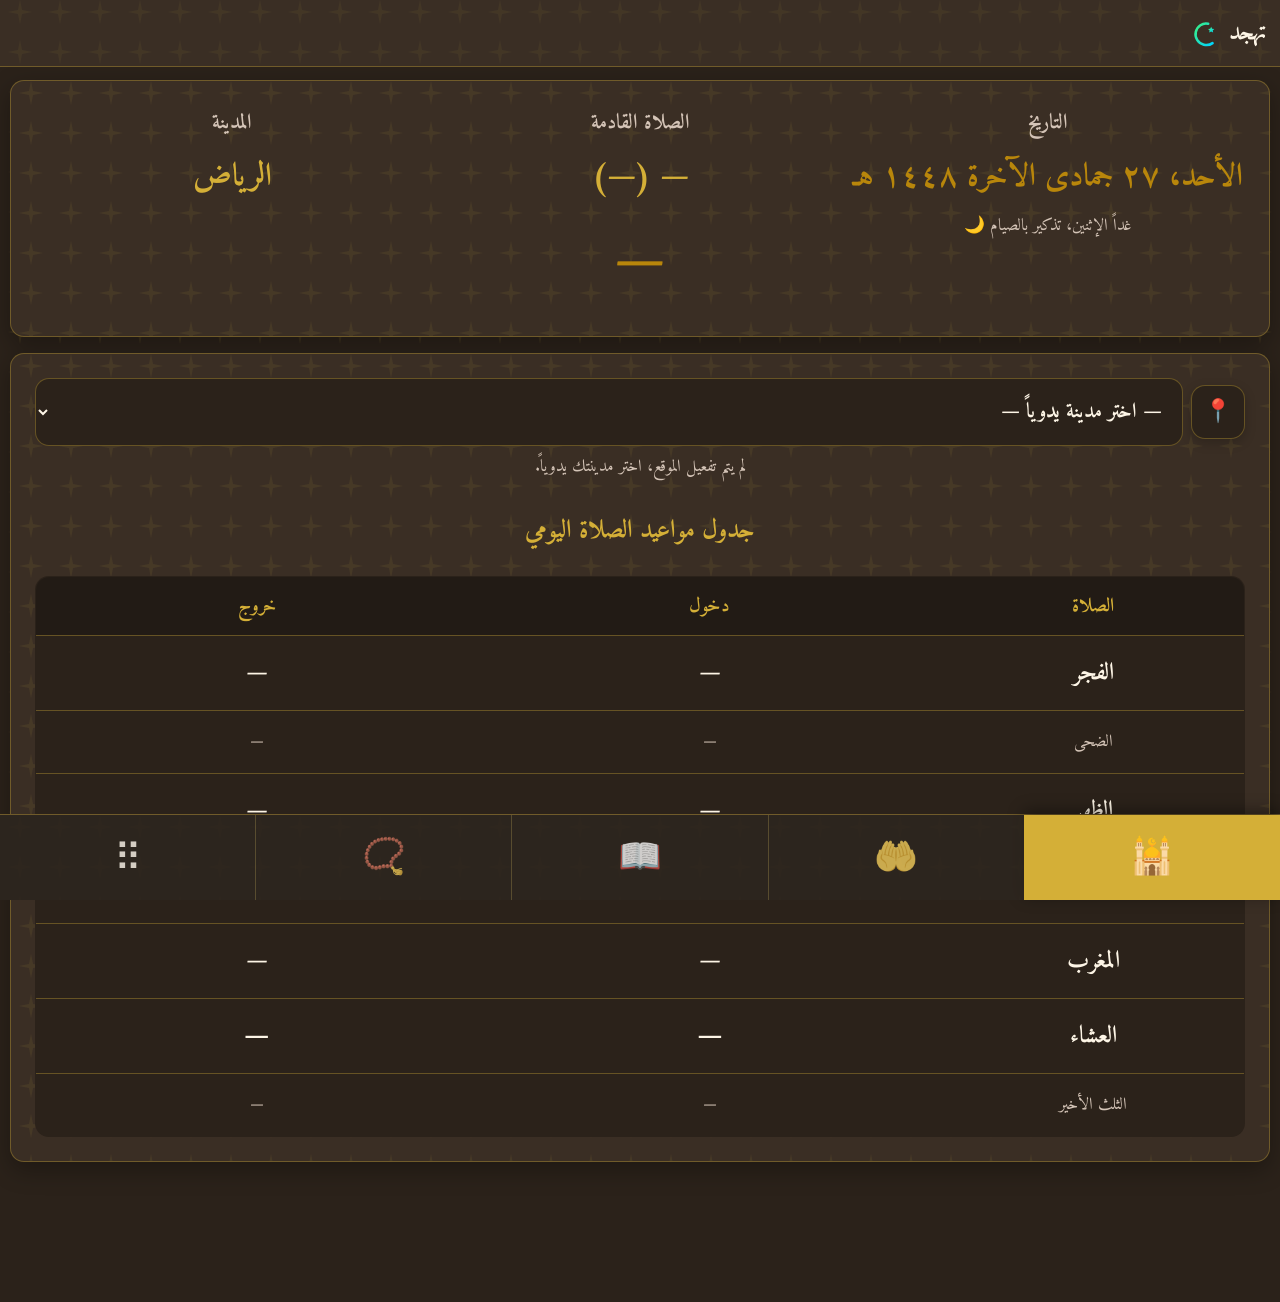
==== commit 875ce1a2: "123" ====
--- a/index.html
+++ b/index.html
@@ -140,15 +140,21 @@
       </div>
     </section>
 
-  <section id="quran" class="section">
+ <section id="quran" class="section">
   <div class="quran-header">
     <h3 class="section-title">القرآن الكريم</h3>
+    
+    <button id="btnContinueReading" class="btn" style="width: 100%; margin-bottom: 15px; display: none; background: var(--accent2); font-size:1.4rem;">
+       📖 متابعة القراءة (صفحة <span id="lastReadPageNum"></span>)
+    </button>
+
     <input type="text" id="quranSearch" placeholder="🔍 ابحث عن اسم السورة..." 
            style="width: 100%; margin-bottom: 15px; padding: 12px; border-radius: 10px; border: 1px solid var(--border); background: var(--bg); color: var(--fg);">
     
-    <div id="quranTabs" class="pills" style="grid-template-columns: 1fr 1fr; margin-bottom: 15px;">
+    <div id="quranTabs" class="pills" style="grid-template-columns: 1fr 1fr 1fr; margin-bottom: 15px;">
       <button class="active" data-tab="surah">السور</button>
       <button data-tab="juz">الأجزاء</button>
+      <button data-tab="page">الصفحات</button>
     </div>
   </div>
 
@@ -160,35 +166,20 @@
     <div class="reading-controls" style="display: flex; justify-content: space-between; align-items: center; margin-bottom: 20px;">
       <button id="backToSurahs" class="btn secondary" style="font-size: 1.2rem;">← عودة</button>
       <div id="surahTitle" style="font-size: 1.8rem; color: var(--accent); font-weight:bold;"></div>
-      <div style="width: 40px;"></div> </div>
+      <div style="width: 40px;"></div> 
+    </div>
     
     <div id="quranText" class="quran-text-container"></div>
+    
+    <div id="quranPageControls" class="reading-controls" style="display: none; justify-content: space-between; align-items: center; margin-top: 20px; border-top: 1px solid var(--border); padding-top: 15px;">
+       <button id="btnNextPage" class="btn secondary" style="min-width: 90px;">التالية ←</button>
+       <div id="pageInfo" style="font-weight: bold; color: var(--muted); font-size: 1.3rem;"></div>
+       <button id="btnPrevPage" class="btn secondary" style="min-width: 90px;">→ السابقة</button>
+    </div>
   </div>
 </section>
 
-<section id="quranPage" class="page hidden">
-    <div class="quran-header">
-        <input type="text" id="quranSearch" placeholder="ابحث عن سورة...">
-        <div class="quran-tabs">
-            <button class="active" data-tab="surah">السور</button>
-            <button data-tab="juz">الأجزاء</button>
-        </div>
-    </div>
-    
-    <div id="surahList" class="quran-list"></div>
-    
-    <div id="readingView" class="hidden">
-        <div class="reading-controls">
-            <button id="backToList">← عودة</button>
-            <h2 id="currentSurahName"></h2>
-            <select id="readerSelect">
-                <option value="ar.alafasy">مشاري العفاسي</option>
-                <option value="ar.husary">الحصري</option>
-            </select>
-        </div>
-        <div id="quranText" class="quran-text-container"></div>
-    </div>
-</section>
+
     <section id="settings" class="section">
       <h3 class="section-title">إعدادات التطبيق</h3>
       <div class="pager-card" style="margin-bottom: 16px;">
@@ -257,6 +248,6 @@
   <button data-target="settings" title="المزيد">⠿</button>
 </nav>
 
-<script src="./assets/js/app.js?v=1.0.0" type="module"></script>
+<script src="./assets/js/app.js?v=1.0.1" type="module"></script>
 </body>
 </html>
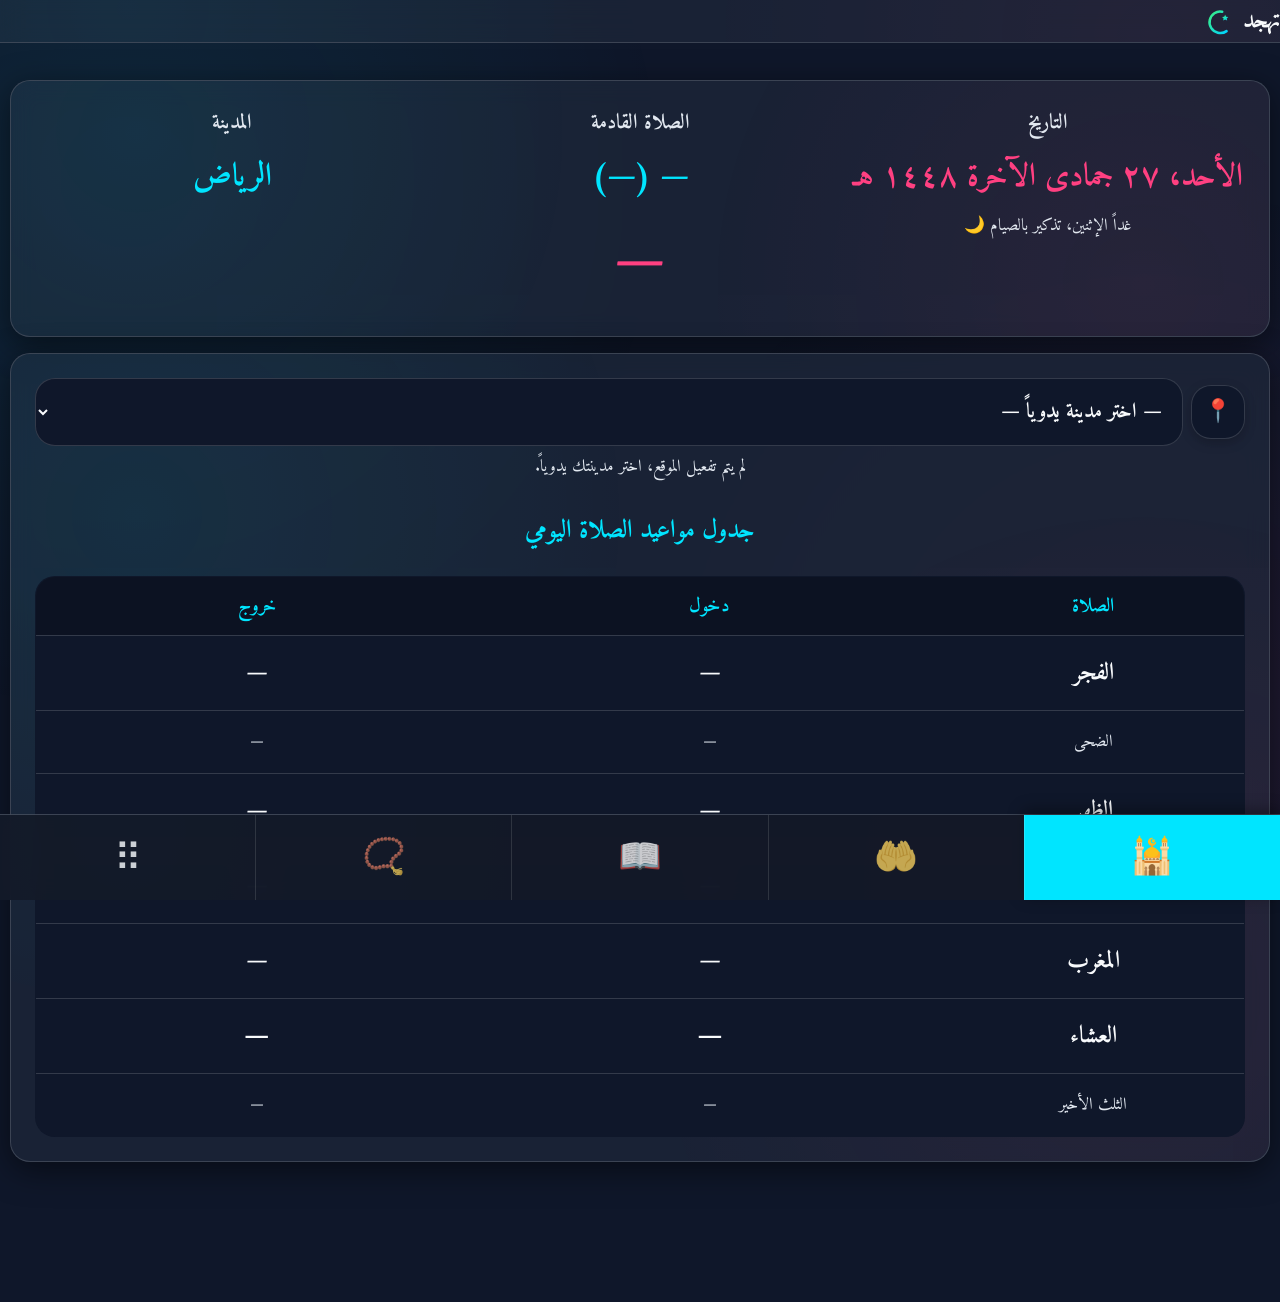
==== commit bc8e29a2: "Merge pull request #7 from elyasalothman/Test Test" ====
--- a/index.html
+++ b/index.html
@@ -1,6 +1,15 @@
 <!doctype html>
 <html lang="ar" dir="rtl" data-scheme="colorful">
 <head>
+  <!-- Google tag (gtag.js) -->
+<script async src="https://www.googletagmanager.com/gtag/js?id=G-6HYRJKXF53"></script>
+<script>
+  window.dataLayer = window.dataLayer || [];
+  function gtag(){dataLayer.push(arguments);}
+  gtag('js', new Date());
+
+  gtag('config', 'G-6HYRJKXF53');
+</script>
 <link rel="canonical" href="https://tahajjud.alhajda.com/" />
 <meta name="description" content="تهجد: تطبيق ويب إسلامي متكامل يضم مواقيت الصلاة الدقيقة، أذكار الصباح والمساء، ومصحفاً إلكترونياً للقراءة."/>
 <meta name="keywords" content="تهجد, مواقيت الصلاة، أذكار، القرآن الكريم، القبلة"/>
@@ -24,20 +33,24 @@
 }
 </script>
   <meta charset="utf-8"/>
-  <meta name="viewport" content="width=device-width, initial-scale=1, maximum-scale=1, user-scalable=no"/>
+  <meta name="viewport" content="width=device-width, initial-scale=1"/>
   <meta name="theme-color" content="#1a1410"/>
   <link rel="manifest" href="./manifest.webmanifest"/>
   <link rel="icon" href="./assets/img/icon-192.png"/>
   <link rel="stylesheet" href="./assets/css/styles.css?v=1.0.0"/>
   <title>تهجد | مواقيت الصلاة، أذكار، والقرآن الكريم</title>
+  <link rel="preconnect" href="https://api.aladhan.com" crossorigin>
+<link rel="preconnect" href="https://fonts.googleapis.com">
+<link rel="preconnect" href="https://fonts.gstatic.com" crossorigin>
+<link rel="preload" as="style" href="https://fonts.googleapis.com/css2?family=Amiri:wght@400;700&display=swap">
+<link rel="stylesheet" href="https://fonts.googleapis.com/css2?family=Amiri:wght@400;700&display=swap">
 </head>
 <body>
 <header>
-  <div class="header-wrap">
-    <div class="brand">
+  <h1 class="brand">
   <span>تهجد</span>
   <img src="./assets/img/logo.svg" alt="شعار تطبيق تهجد" style="margin-right: 8px;"/>
-</div>
+</h1>
   </div>
 </header>
 
--- a/assets/css/styles.css
+++ b/assets/css/styles.css
@@ -1,4 +1,3 @@
-@import url('https://fonts.googleapis.com/css2?family=Amiri:wght@400;700&display=swap');
 
 :root, [data-scheme='brown'] {
   --bg: #2b221a; --bg2: #3a2e24; --card: #3a2e24; --fg: #fdf5e6; 
@@ -76,7 +75,13 @@
 .header-wrap{
   width:100%; padding:12px 14px; display:flex; align-items:center; justify-content:flex-start; /* لليمين في الـ RTL */
 }
-.brand{display:flex;align-items:center;font-weight:900;font-size:1.5rem;}
+.brand {
+  display: flex;
+  align-items: center;
+  font-weight: 900;
+  font-size: 1.5rem;
+  margin: 0; /* Ensures the header doesn't move */
+}
 .brand img{width:36px;height:36px}
 
 main{
